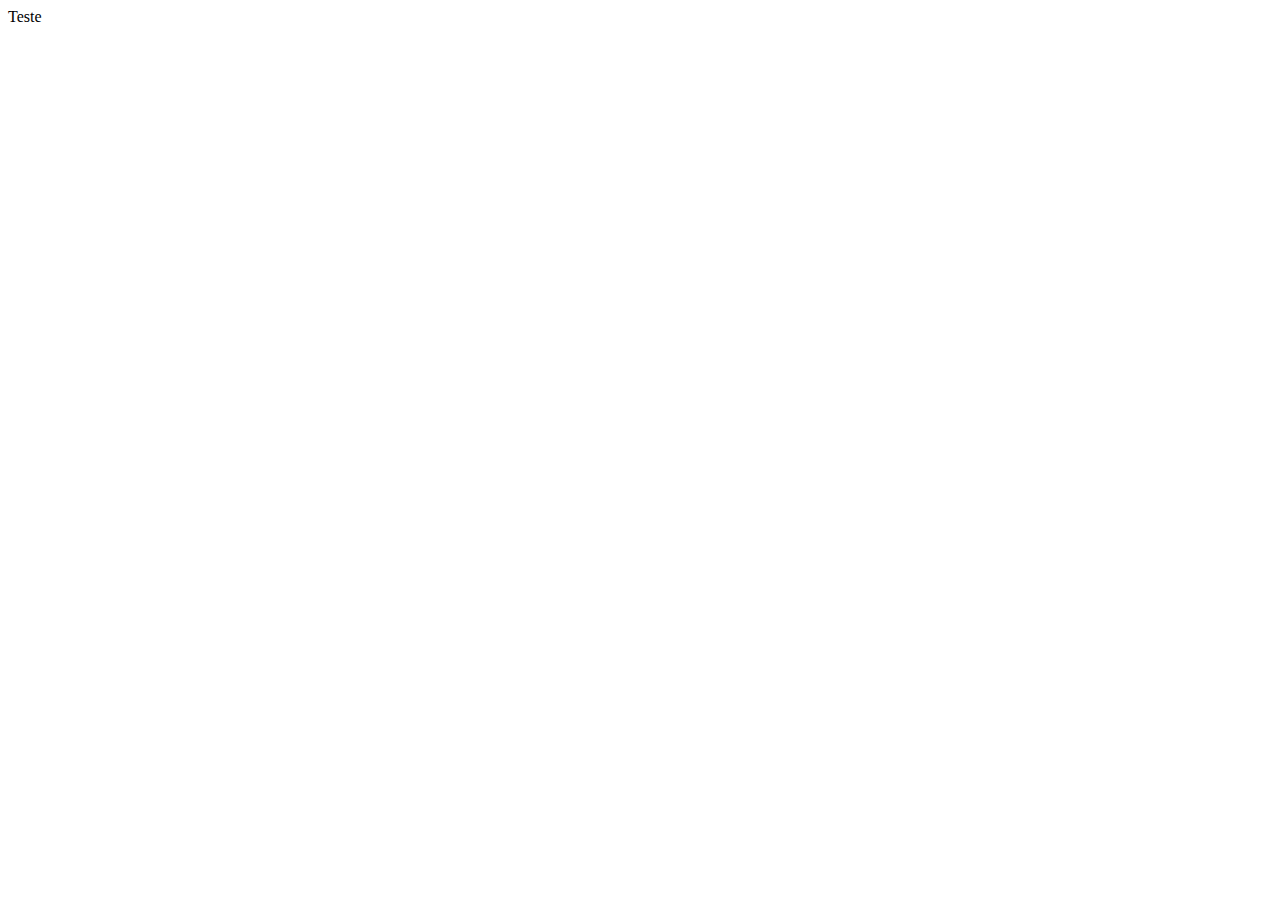
==== module2-solution/index.html @ b57468ed "Starting module 2 coding assignment" ====
<!DOCTYPE html>
<html lang="en">
    <head>
        <title></title>
        <meta charset="UTF-8">
        <meta name="viewport" content="width=device-width, initial-scale=1">
        <link href="css/style.css" rel="stylesheet">
    </head>
    <body>
        Teste
    </body>
</html>
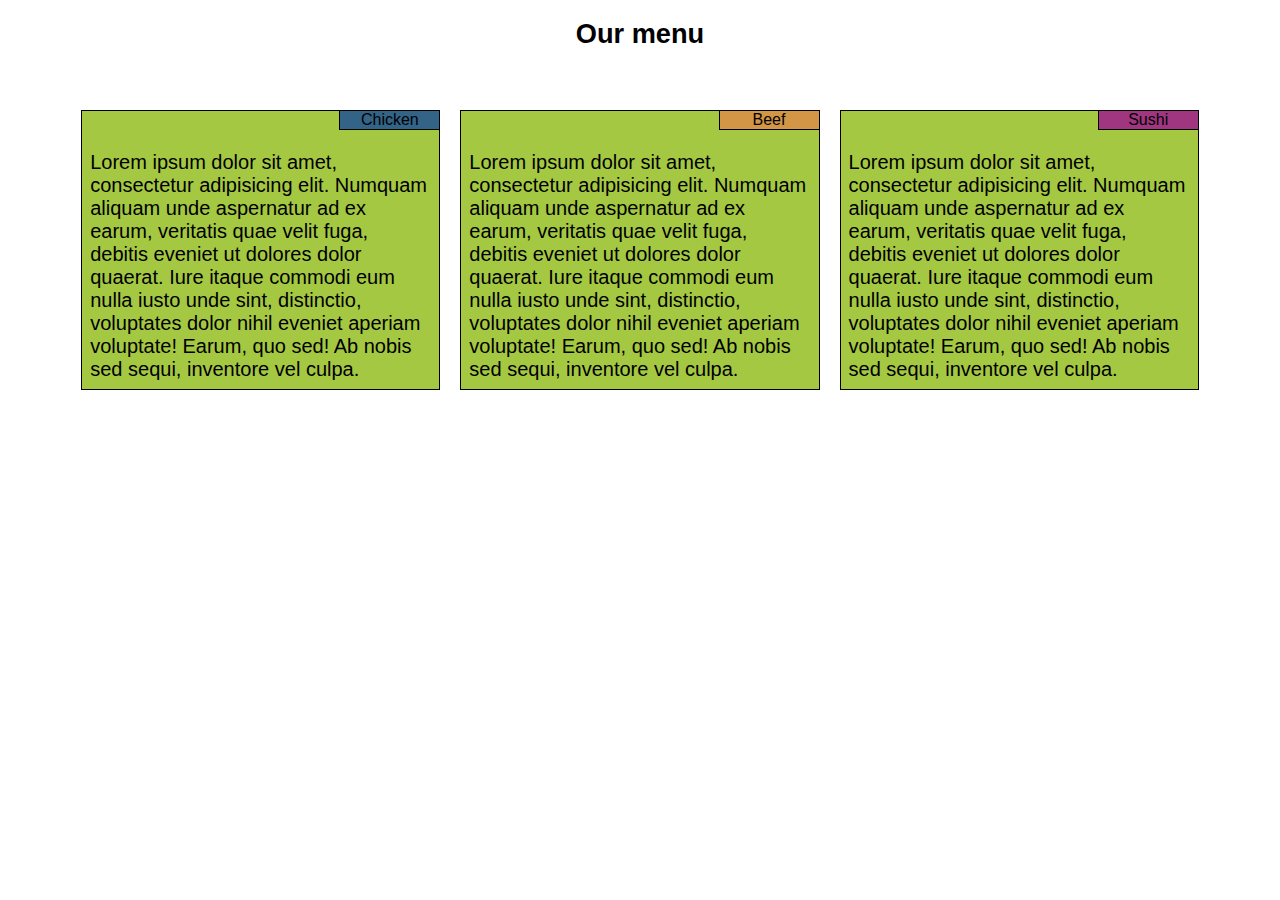
==== commit 39faa237: "Module 2 coding assignment finished." ====
--- a/module2-solution/index.html
+++ b/module2-solution/index.html
@@ -1,12 +1,44 @@
 <!DOCTYPE html>
 <html lang="en">
-    <head>
-        <title></title>
-        <meta charset="UTF-8">
-        <meta name="viewport" content="width=device-width, initial-scale=1">
-        <link href="css/style.css" rel="stylesheet">
-    </head>
-    <body>
-        Teste
-    </body>
+
+<head>
+    <title></title>
+    <meta charset="UTF-8">
+    <meta name="viewport" content="width=device-width, initial-scale=1">
+    <link href="css/style.css" rel="stylesheet">
+</head>
+
+<body>
+    <h1>Our menu</h1>
+    <div class="row">
+        <div class="col-lg-4 col-md-6 col-sm-12">
+            <div id="menu-entry-1" class="menu-entry">
+                <div class="menu-title">Chicken</div>
+                <p class="menu-entry-content">Lorem ipsum dolor sit amet, consectetur adipisicing elit. Numquam aliquam unde aspernatur ad ex earum, veritatis
+                    quae velit fuga, debitis eveniet ut dolores dolor quaerat. Iure itaque commodi eum nulla iusto unde sint,
+                    distinctio, voluptates dolor nihil eveniet aperiam voluptate! Earum, quo sed! Ab nobis sed sequi, inventore
+                    vel culpa.</p>
+            </div>
+        </div>
+        <div class="col-lg-4 col-md-6 col-sm-12">
+            <div id="menu-entry-2" class="menu-entry">
+                <div class="menu-title">Beef</div>
+                <p class="menu-entry-content">Lorem ipsum dolor sit amet, consectetur adipisicing elit. Numquam aliquam unde aspernatur ad ex earum, veritatis
+                    quae velit fuga, debitis eveniet ut dolores dolor quaerat. Iure itaque commodi eum nulla iusto unde sint,
+                    distinctio, voluptates dolor nihil eveniet aperiam voluptate! Earum, quo sed! Ab nobis sed sequi, inventore
+                    vel culpa.</p>
+            </div>
+        </div>
+        <div class="col-lg-4 col-md-12 col-sm-12">
+            <div id="menu-entry-3" class="menu-entry">
+                <div class="menu-title">Sushi</div>
+                <p class="menu-entry-content">Lorem ipsum dolor sit amet, consectetur adipisicing elit. Numquam aliquam unde aspernatur ad ex earum, veritatis
+                    quae velit fuga, debitis eveniet ut dolores dolor quaerat. Iure itaque commodi eum nulla iusto unde sint,
+                    distinctio, voluptates dolor nihil eveniet aperiam voluptate! Earum, quo sed! Ab nobis sed sequi, inventore
+                    vel culpa.</p>
+            </div>
+        </div>
+    </div>
+</body>
+
 </html>--- a/module2-solution/css/style.css
+++ b/module2-solution/css/style.css
@@ -0,0 +1,228 @@
+/********** Base styles **********/
+
+* {
+    box-sizing: border-box;
+}
+
+h1 {
+    margin-bottom: 50px;
+    text-align: center;
+    font-size: 1.7em;
+}
+
+body {
+    font-family: Verdana, Geneva, sans-serif;
+}
+
+.menu-title {
+    width: 100px;
+    text-align: center;
+    border-bottom: 1px solid black;
+    border-left: 1px solid black;
+    position:absolute;
+    right: 0px;
+}
+
+.menu-entry-content {
+    margin: 40px 8px 8px 8px;
+    font-size: 1.25em;
+}
+
+.menu-entry {
+    background-color: #A5C843;
+    border: 1px solid black;
+    position: relative;
+}
+
+#menu-entry-1 > .menu-title {
+    background-color: #336487;
+}
+
+#menu-entry-2  > .menu-title {
+    background-color: #D39647;
+}
+
+#menu-entry-3  > .menu-title {
+    background-color: #9F367F;
+}
+
+
+/* Simple Responsive Framework. */
+
+.row {
+    width: 90%;
+    position: relative;
+    margin:auto;
+}
+
+
+/********** Large devices only (desktop version) **********/
+
+@media (min-width: 992px) {
+    .col-lg-1,
+    .col-lg-2,
+    .col-lg-3,
+    .col-lg-4,
+    .col-lg-5,
+    .col-lg-6,
+    .col-lg-7,
+    .col-lg-8,
+    .col-lg-9,
+    .col-lg-10,
+    .col-lg-11,
+    .col-lg-12 {
+        position: relative;
+        float: left;
+        padding: 10px;
+    }
+    .col-lg-1 {
+        width: 8.33%;
+    }
+    .col-lg-2 {
+        width: 16.66%;
+    }
+    .col-lg-3 {
+        width: 25%;
+    }
+    .col-lg-4 {
+        width: 33.33%;
+    }
+    .col-lg-5 {
+        width: 41.66%;
+    }
+    .col-lg-6 {
+        width: 50%;
+    }
+    .col-lg-7 {
+        width: 58.33%;
+    }
+    .col-lg-8 {
+        width: 66.66%;
+    }
+    .col-lg-9 {
+        width: 74.99%;
+    }
+    .col-lg-10 {
+        width: 83.33%;
+    }
+    .col-lg-11 {
+        width: 91.66%;
+    }
+    .col-lg-12 {
+        width: 100%;
+    }
+}
+
+/********** Medium devices only (tablet version) **********/
+
+@media (min-width: 768px) and (max-width: 991px) {
+    .col-md-1,
+    .col-md-2,
+    .col-md-3,
+    .col-md-4,
+    .col-md-5,
+    .col-md-6,
+    .col-md-7,
+    .col-md-8,
+    .col-md-9,
+    .col-md-10,
+    .col-md-11,
+    .col-md-12 {
+        float: left;
+        position: relative;
+        padding: 10px;
+    }
+    .col-md-1 {
+        width: 8.33%;
+    }
+    .col-md-2 {
+        width: 16.66%;
+    }
+    .col-md-3 {
+        width: 25%;
+    }
+    .col-md-4 {
+        width: 33.33%;
+    }
+    .col-md-5 {
+        width: 41.66%;
+    }
+    .col-md-6 {
+        width: 50%;
+    }
+    .col-md-7 {
+        width: 58.33%;
+    }
+    .col-md-8 {
+        width: 66.66%;
+    }
+    .col-md-9 {
+        width: 74.99%;
+    }
+    .col-md-10 {
+        width: 83.33%;
+    }
+    .col-md-11 {
+        width: 91.66%;
+    }
+    .col-md-12 {
+        width: 100%;
+    }
+}
+
+/********** Small devices only (mobile version) **********/
+
+@media (max-width: 767px) {
+    .col-sm-1,
+    .col-sm-2,
+    .col-sm-3,
+    .col-sm-4,
+    .col-sm-5,
+    .col-sm-6,
+    .col-sm-7,
+    .col-sm-8,
+    .col-sm-9,
+    .col-sm-10,
+    .col-sm-11,
+    .col-sm-12 {
+        position: relative;
+        float: left;
+        padding: 10px;
+    }
+    .col-sm-1 {
+        width: 8.33%;
+    }
+    .col-sm-2 {
+        width: 16.66%;
+    }
+    .col-sm-3 {
+        width: 25%;
+    }
+    .col-sm-4 {
+        width: 33.33%;
+    }
+    .col-sm-5 {
+        width: 41.66%;
+    }
+    .col-sm-6 {
+        width: 50%;
+    }
+    .col-sm-7 {
+        width: 58.33%;
+    }
+    .col-sm-8 {
+        width: 66.66%;
+    }
+    .col-sm-9 {
+        width: 74.99%;
+    }
+    .col-sm-10 {
+        width: 83.33%;
+    }
+    .col-sm-11 {
+        width: 91.66%;
+    }
+    .col-sm-12 {
+        width: 100%;
+    }
+}